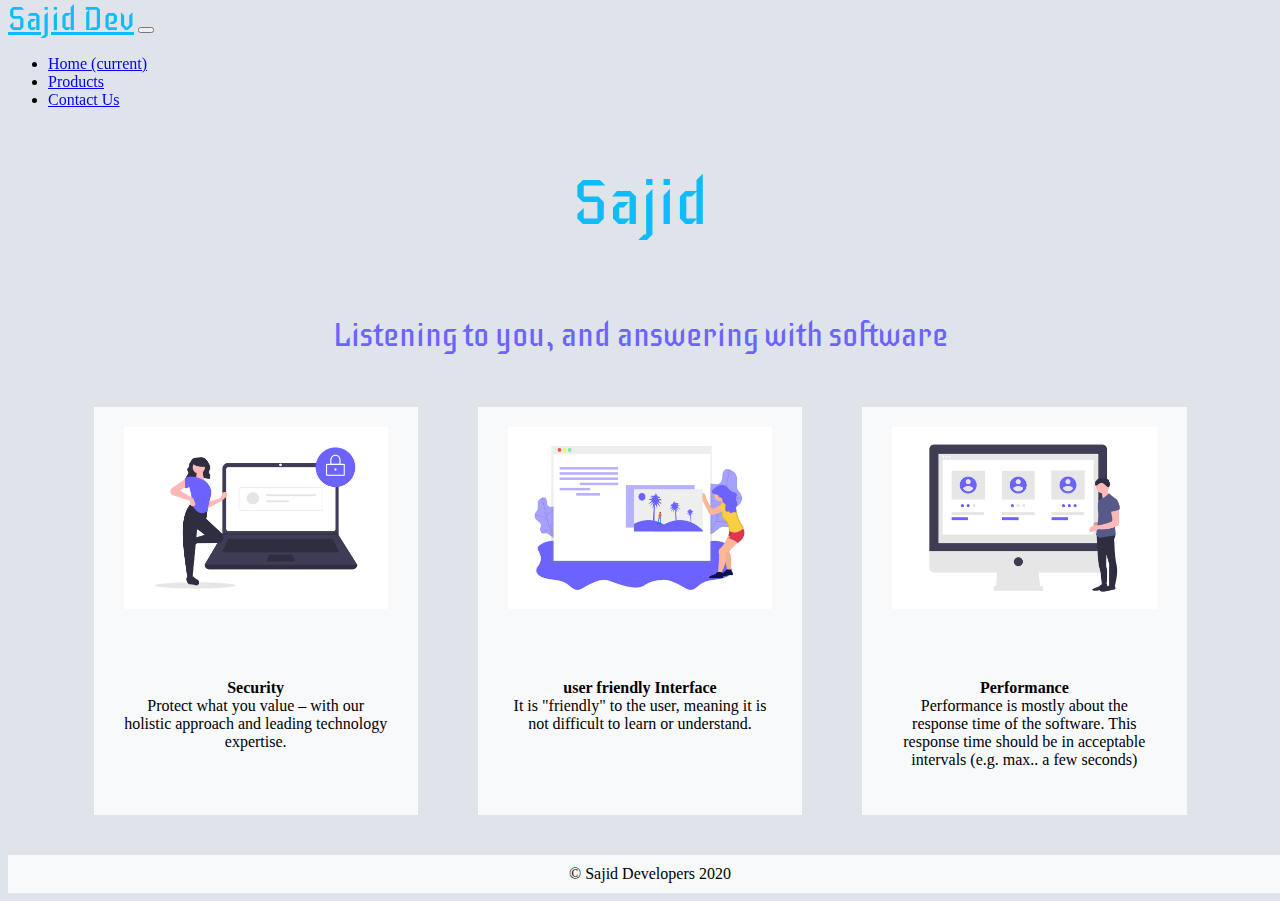
==== index.htm @ d25f2c97 "Upload Website" ====
<!DOCTYPE html>
<html lang="en">
<head>
	<meta charset="UTF-8">
	<link href="https://fonts.googleapis.com/css2?family=Big+Shoulders+Display:wght@700&family=Iceberg&family=Nova+Slim&display=swap" rel="stylesheet"> 
	<link rel="stylesheet" href="https://stackpath.bootstrapcdn.com/bootstrap/4.5.0/css/bootstrap.min.css" integrity="sha384-9aIt2nRpC12Uk9gS9baDl411NQApFmC26EwAOH8WgZl5MYYxFfc+NcPb1dKGj7Sk" crossorigin="anonymous">
	<meta name="viewport" content="width=device-width, initial-scale=1.0">
	<link href="https://fonts.googleapis.com/css2?family=Cairo&display=swap" rel="stylesheet">
	<link rel="stylesheet" type="text/css" href="style.css">
	
	<title>Sajid Dev</title>
</head>

<body bgcolor="#dfe4ea">


<!-- Navigation Bar -->
<nav class="navbar navbar-expand-lg navbar-light bg-light sticky">
  <a class="navbar-brand logo" href="#">Sajid Dev</a>
  <button class="navbar-toggler" type="button" data-toggle="collapse" data-target="#navbarNavDropdown" aria-controls="navbarNavDropdown" aria-expanded="false" aria-label="Toggle navigation">
    <span class="navbar-toggler-icon"></span>
  </button>
  <div class="collapse navbar-collapse" id="navbarNavDropdown">
    <ul class="navbar-nav">
      <li class="nav-item active">
        <a class="nav-link" href="index.htm">Home <span class="sr-only">(current)</span></a>
      </li>
      <li class="nav-item">
        <a class="nav-link" href="products.htm">Products</a>
      </li>
      <li class="nav-item">
        <a class="nav-link" href="contact.htm">Contact Us</a>
      </li>
     
    </ul>
  </div>
</nav>
<!-- banner image
<img src="slide1.png" class="img-fluid" alt="Responsive image" style="margin-top: 100px;">
-->
<div class="logo"><p style="padding-top:100px;text-align: center;font-size: 2em;">Sajid</p></div>
<div class="logo"><p style="padding-top:10px;text-align: center;font-size: 1em;color: #6c63ff;">Listening to you, and answering with software</p></div>

<div class="container1">
	<div class="grid">
	
<div class="box">
	<img src="secure.png">
	<p style="padding-top:50px; text-align: center;">
			<b> Security</b><br>
			Protect what you value – with our holistic approach and leading technology expertise. 
	</p>
</div>

<div class="box"> 
	<img src="friendly.png">
	<p style="padding-top:50px; text-align: center;">
			<b>user friendly Interface</b><br>
			It is "friendly" to the user, meaning it is not difficult to learn or understand. 
	</p>
</div>
<div class="box">
		<img src="Performance.png">
		<p style="padding-top:50px; text-align: center;">
			<b>Performance</b><br>
			Performance is mostly about the response time of the software. This response time should be in acceptable intervals (e.g. max.. a few seconds)
	</p>
		
</div>

</div>
</div>
<footer style="width: 100%;text-align: center;background-color: #f8f9fa; margin-top: 20px;padding: 10px;clear: both;position: relative;">© Sajid Developers 2020</footer>





<script src="https://code.jquery.com/jquery-3.5.1.slim.min.js" integrity="sha384-DfXdz2htPH0lsSSs5nCTpuj/zy4C+OGpamoFVy38MVBnE+IbbVYUew+OrCXaRkfj" crossorigin="anonymous"></script>
<script src="https://cdn.jsdelivr.net/npm/popper.js@1.16.0/dist/umd/popper.min.js" integrity="sha384-Q6E9RHvbIyZFJoft+2mJbHaEWldlvI9IOYy5n3zV9zzTtmI3UksdQRVvoxMfooAo" crossorigin="anonymous"></script>
<script src="https://stackpath.bootstrapcdn.com/bootstrap/4.5.0/js/bootstrap.min.js" integrity="sha384-OgVRvuATP1z7JjHLkuOU7Xw704+h835Lr+6QL9UvYjZE3Ipu6Tp75j7Bh/kR0JKI" crossorigin="anonymous"></script>
</body>
</html>
---- style.css ----
.container1
{
display:flex;
justify-content: center;

}
.grid{
	display: grid;
	grid-gap: 20px;
	grid-template-columns: repeat(auto-fill,minmax(300px,1fr));
}
.box
{
padding: 20px 30px 30px 30px;
	background-color: #f8f9fa ;
	margin: 20px;
}
.box > img {
width: 100%;
}
.box:hover{
	transition-duration: 2s;
	transform: scale(1.1);
}
.sticky{
	position: fixed;
	width: 100%;
	top: 0;
}
.logo
{
font-size: 32px;
font-family: 'Iceberg';
color: #0fbcf9;
}

.contactus{
	text-align: center;
	background-color:#f1f2f6;
	margin-top: 100px;
	padding: 50px;
}




@media (hover: none) and (pointer: coarse) {
.container1
{
display:flex;
justify-content: center;

}
.grid{
	display: grid;
	grid-gap: 20px;
	grid-template-columns: repeat(auto-fill,minmax(300px,1fr));
}
}
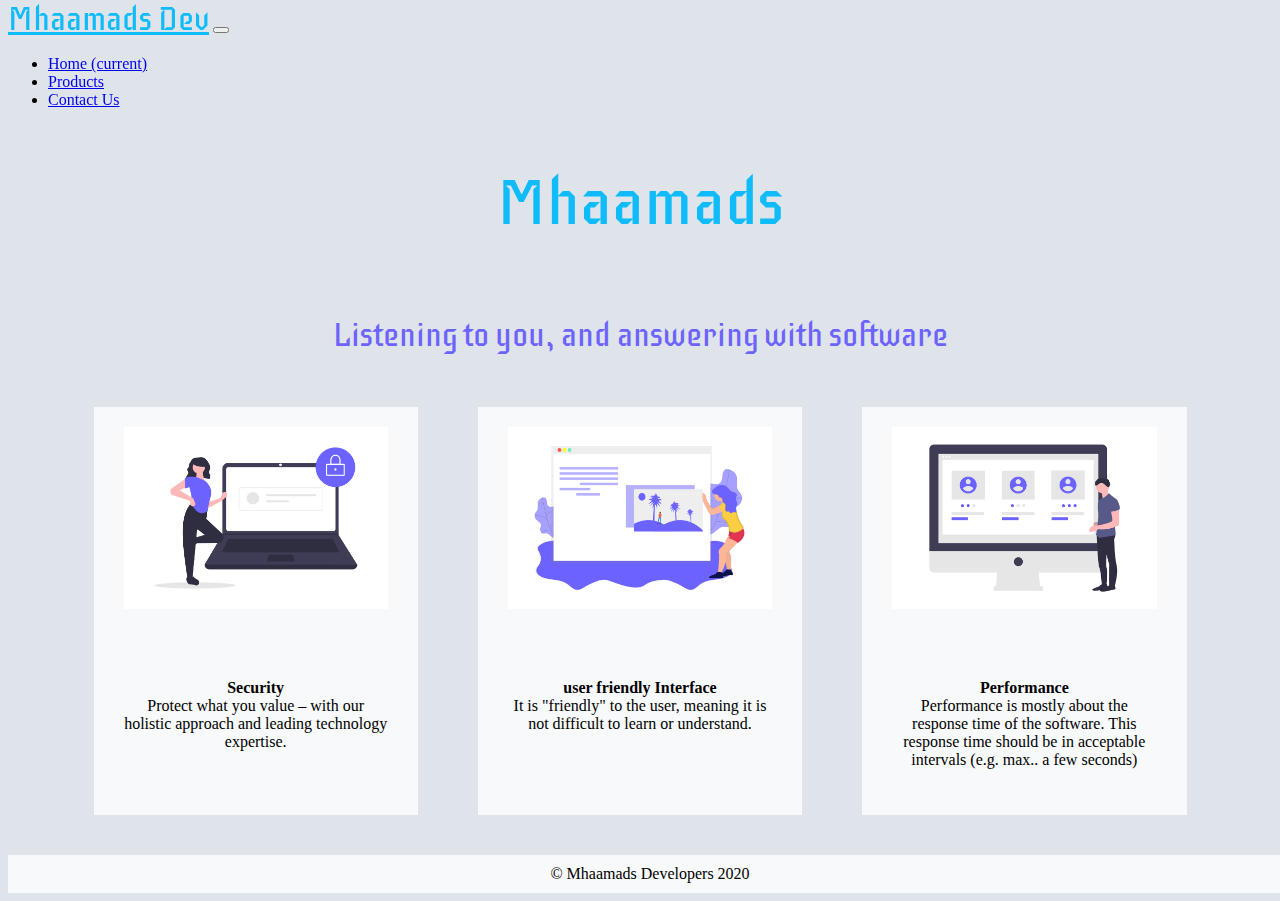
==== commit a7e800d3: "Update" ====
--- a/index.htm
+++ b/index.htm
@@ -8,7 +8,7 @@
 	<link href="https://fonts.googleapis.com/css2?family=Cairo&display=swap" rel="stylesheet">
 	<link rel="stylesheet" type="text/css" href="style.css">
 	
-	<title>Sajid Dev</title>
+	<title>Mhaamads Dev</title>
 </head>
 
 <body bgcolor="#dfe4ea">
@@ -16,7 +16,7 @@
 
 <!-- Navigation Bar -->
 <nav class="navbar navbar-expand-lg navbar-light bg-light sticky">
-  <a class="navbar-brand logo" href="#">Sajid Dev</a>
+  <a class="navbar-brand logo" href="#">Mhaamads Dev</a>
   <button class="navbar-toggler" type="button" data-toggle="collapse" data-target="#navbarNavDropdown" aria-controls="navbarNavDropdown" aria-expanded="false" aria-label="Toggle navigation">
     <span class="navbar-toggler-icon"></span>
   </button>
@@ -38,7 +38,7 @@
 <!-- banner image
 <img src="slide1.png" class="img-fluid" alt="Responsive image" style="margin-top: 100px;">
 -->
-<div class="logo"><p style="padding-top:100px;text-align: center;font-size: 2em;">Sajid</p></div>
+<div class="logo"><p style="padding-top:100px;text-align: center;font-size: 2em;">Mhaamads</p></div>
 <div class="logo"><p style="padding-top:10px;text-align: center;font-size: 1em;color: #6c63ff;">Listening to you, and answering with software</p></div>
 
 <div class="container1">
@@ -70,7 +70,7 @@
 
 </div>
 </div>
-<footer style="width: 100%;text-align: center;background-color: #f8f9fa; margin-top: 20px;padding: 10px;clear: both;position: relative;">© Sajid Developers 2020</footer>
+<footer style="width: 100%;text-align: center;background-color: #f8f9fa; margin-top: 20px;padding: 10px;clear: both;position: relative;">© Mhaamads Developers 2020</footer>
 
 
 
